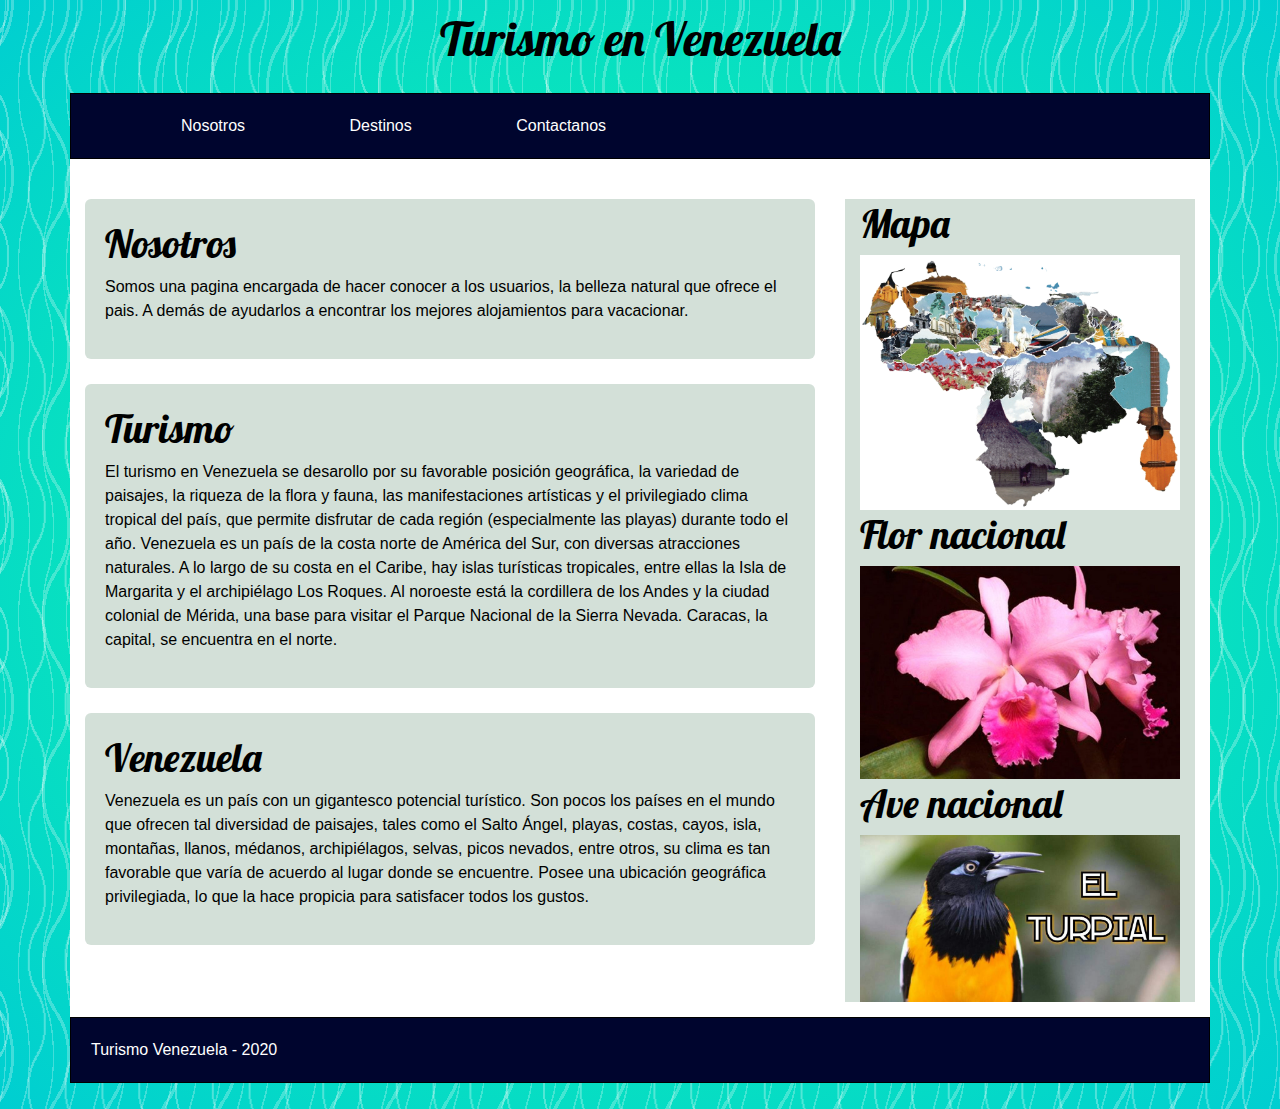
==== index.html @ 09135eb9 "init commit" ====
<!DOCTYPE html>
<html>

<head>
    <meta charset="utf-8">
    <link rel="stylesheet" type="text/css" href="turismoven.css">
    <link rel="stylesheet" href="https://stackpath.bootstrapcdn.com/bootstrap/4.4.1/css/bootstrap.min.css" integrity="sha384-Vkoo8x4CGsO3+Hhxv8T/Q5PaXtkKtu6ug5TOeNV6gBiFeWPGFN9MuhOf23Q9Ifjh" crossorigin="anonymous">
    <meta name="viewport" content="width=device-width, initial-scale=1, shrink-to-fit=no">
    <title> Venezuela Turismo</title>

<body>
    <header class="title">
        <h1 class="titulo ">Turismo en Venezuela</h1>
    </header>
    <div class="container mainbox">
        <header class="header">
            <div class="menu">
                <ul class="menu-items">
                    <li>
                        <a href="index.html">Nosotros</a>
                    </li>
                    <li>
                        <a href="destinos2.html"> Destinos </a>
                    </li>
                    <li>
                        <a href="contactanos1.html"> Contactanos</a>
                    </li>
                </ul>
            </div>
        </header>
        <div class="row maincontent">
            <main class="content col-md-8 col-sm-12">
                <article class="article">
                    <h1 class="titulo">Nosotros</h1>
                    <p>
                        Somos una pagina encargada de hacer conocer a los usuarios, la belleza natural que ofrece el pais. A demás de ayudarlos a encontrar los mejores alojamientos para vacacionar.
                    </p>
                </article>
                <article class="article">
                    <h1 class="titulo">Turismo</h1>
                    <p>
                        El turismo en Venezuela se desarollo por su favorable posición geográfica, la variedad de paisajes, la riqueza de la flora y fauna, las manifestaciones artísticas y el privilegiado clima tropical del país, que permite disfrutar de cada región (especialmente las playas) durante todo el año.
                        Venezuela es un país de la costa norte de América del Sur, con diversas atracciones naturales. A lo largo de su costa en el Caribe, hay islas turísticas tropicales, entre ellas la Isla de Margarita y el archipiélago Los Roques. Al noroeste está la cordillera de los Andes y la ciudad colonial de Mérida, una base para visitar el Parque Nacional de la Sierra Nevada. Caracas, la capital, se encuentra en el norte.
                    </p>
                </article>
                <article class="article">
                    <h1 class="titulo">Venezuela</h1>
                    <p>
                        Venezuela es un país con un gigantesco potencial turístico. Son pocos los países en el mundo que ofrecen tal diversidad de paisajes, tales como el Salto Ángel, playas, costas, cayos, isla, montañas, llanos, médanos, archipiélagos, selvas, picos nevados, entre otros, su clima es tan favorable que varía de acuerdo al lugar donde se encuentre. Posee una ubicación geográfica privilegiada, lo que la hace propicia para satisfacer todos los gustos.
                    </p>
                </article>
            </main>
            <aside class="col-md-4">
                <div class="sidebar col">
                    <div>
                        <h1 class="titulo"> Mapa </h1>
                        <img class="img-fluid" src="img/turismo-en-venezuela-16.png" width="400px">
                    </div>
                    <div>
                        <h1 class="titulo">Flor nacional</h1>
                        <img class="img-fluid" src="img/orquidea1.jpg" width="400px">
                    </div>
                    <div>
                        <h1 class="titulo"> Ave nacional</h1>
                        <img class="img-fluid" src="img/animal-yellow-black-bird-29423_maxres.jpg" width="400px">
                    </div>
                </div>
            </aside>
        </div>
        <div class="footer">
            Turismo Venezuela - 2020
        </div>
    </div>
</body>

</html>
---- turismoven.css ----
@import url("https://fonts.googleapis.com/css?family=Lobster|Montserrat&display=swap");
.in-text {
  color: blue;
}

.in-radio {
  display: inline-block;
}

.in-date {
  margin: 5px;
}

.menu-items {
  margin: 0;
  top: 50%;
}
.menu-items li {
  display: inline-block;
  height: 100%;
  padding: 0 50px 0 50px;
}
.menu-items li :hover {
  background-color: #6c59f0;
}
.menu-items li a {
  font-size: 16px;
  text-decoration: none;
  float: inherit;
  color: white;
}

body {
  background: radial-gradient(1.5em 6.28571em at 1.95em, rgba(255, 255, 255, 0) 50%, rgba(255, 255, 255, 0.25) 50%, rgba(255, 255, 255, 0.25) 55%, rgba(255, 255, 255, 0) 55%) 0 0, radial-gradient(1.5em 6.28571em at -0.45em, rgba(255, 255, 255, 0) 50%, rgba(255, 255, 255, 0.25) 50%, rgba(255, 255, 255, 0.25) 55%, rgba(255, 255, 255, 0) 55%) 1.5em 5.5em, radial-gradient(2.3em 4.57143em at 2.99em, rgba(255, 255, 255, 0) 50%, rgba(255, 255, 255, 0.3) 50%, rgba(255, 255, 255, 0.3) 55%, rgba(255, 255, 255, 0) 55%) 0 0, radial-gradient(2.3em 4.57143em at -0.69em, rgba(255, 255, 255, 0) 50%, rgba(255, 255, 255, 0.3) 50%, rgba(255, 255, 255, 0.3) 55%, rgba(255, 255, 255, 0) 55%) 2.3em 4em, radial-gradient(3.5em 6.28571em at 4.55em, rgba(255, 255, 255, 0) 50%, rgba(255, 255, 255, 0.25) 50%, rgba(255, 255, 255, 0.25) 55%, rgba(255, 255, 255, 0) 55%) 0 0, radial-gradient(3.5em 6.28571em at -1.05em, rgba(255, 255, 255, 0) 50%, rgba(255, 255, 255, 0.25) 50%, rgba(255, 255, 255, 0.25) 55%, rgba(255, 255, 255, 0) 55%) 3.5em 5.5em, radial-gradient(#15ffa5, #00ced1);
  background-color: mediumspringgreen;
  background-size: 1.5em 11em, 1.5em 11em, 2.3em 8em, 2.3em 8em, 3.5em 11em, 3.5em 11em, 100% 100%;
  background-repeat: repeat;
  font-family: "Montserrat", sans-serif;
}

h1 {
  font-family: "Lobster", cursive;
}

/*header*/
.title h1 {
  padding: 20;
  text-align: center;
  font-size: 2.99em;
  color: black;
}

.title {
  margin-top: 10px;
}

.container {
  background-color: white;
  width: 90%;
  max-width: 1000px;
  margin: 1.6em auto;
}

.container.mainbox {
  padding-left: 0px;
  padding-right: 0px;
}

.container > .header,
.container > .content,
.container > .sidebar,
.container > .footer,
.container > .div {
  background-color: white;
  padding: 20px;
  border: 1px solid black;
}

.container .header,
.container .footer {
  background-color: #00052e;
  color: white;
}

.container .article {
  background-color: #d3e0d8;
  padding: 20px;
  margin-top: 25px;
  color: black;
  border-radius: 6px;
}

.container .header {
  margin-top: 10px;
}

.container .sidebar {
  background: #d3e0d8;
  color: black;
  display: flex;
  justify-content: center;
  align-items: center;
  flex-direction: column;
  margin-top: 25px;
}

.formulario {
  margin-top: 15px;
}

.maincontent {
  padding: 15px;
}

/*# sourceMappingURL=turismoven.css.map */
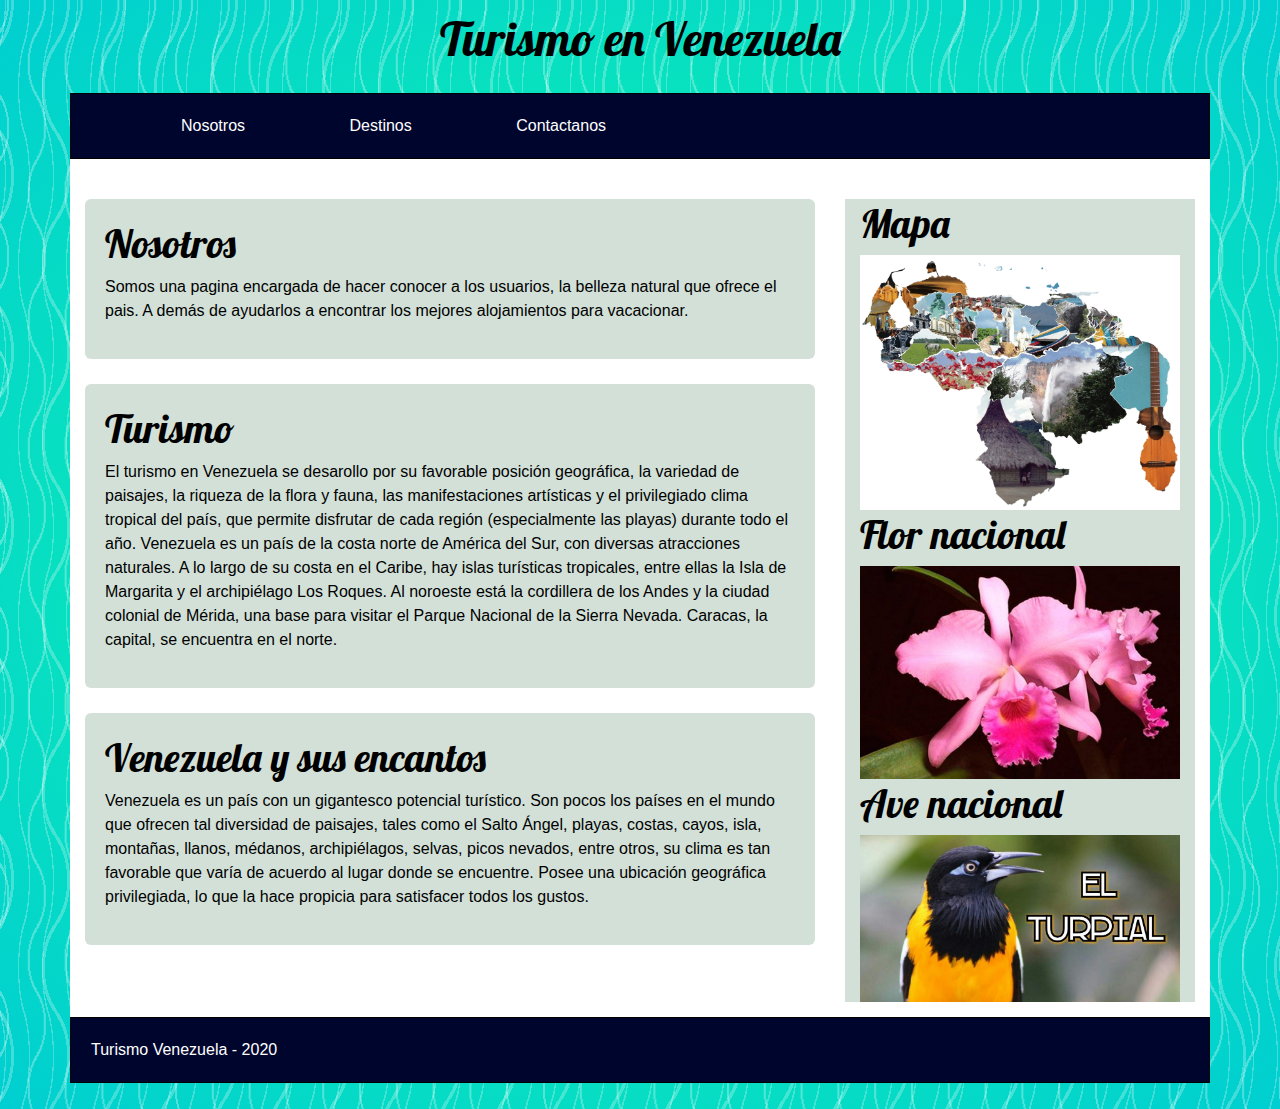
==== commit ab0f2ba0: "cambio de H1" ====
--- a/index.html
+++ b/index.html
@@ -44,7 +44,7 @@
                     </p>
                 </article>
                 <article class="article">
-                    <h1 class="titulo">Venezuela</h1>
+                    <h1 class="titulo">Venezuela y sus encantos</h1>
                     <p>
                         Venezuela es un país con un gigantesco potencial turístico. Son pocos los países en el mundo que ofrecen tal diversidad de paisajes, tales como el Salto Ángel, playas, costas, cayos, isla, montañas, llanos, médanos, archipiélagos, selvas, picos nevados, entre otros, su clima es tan favorable que varía de acuerdo al lugar donde se encuentre. Posee una ubicación geográfica privilegiada, lo que la hace propicia para satisfacer todos los gustos.
                     </p>
